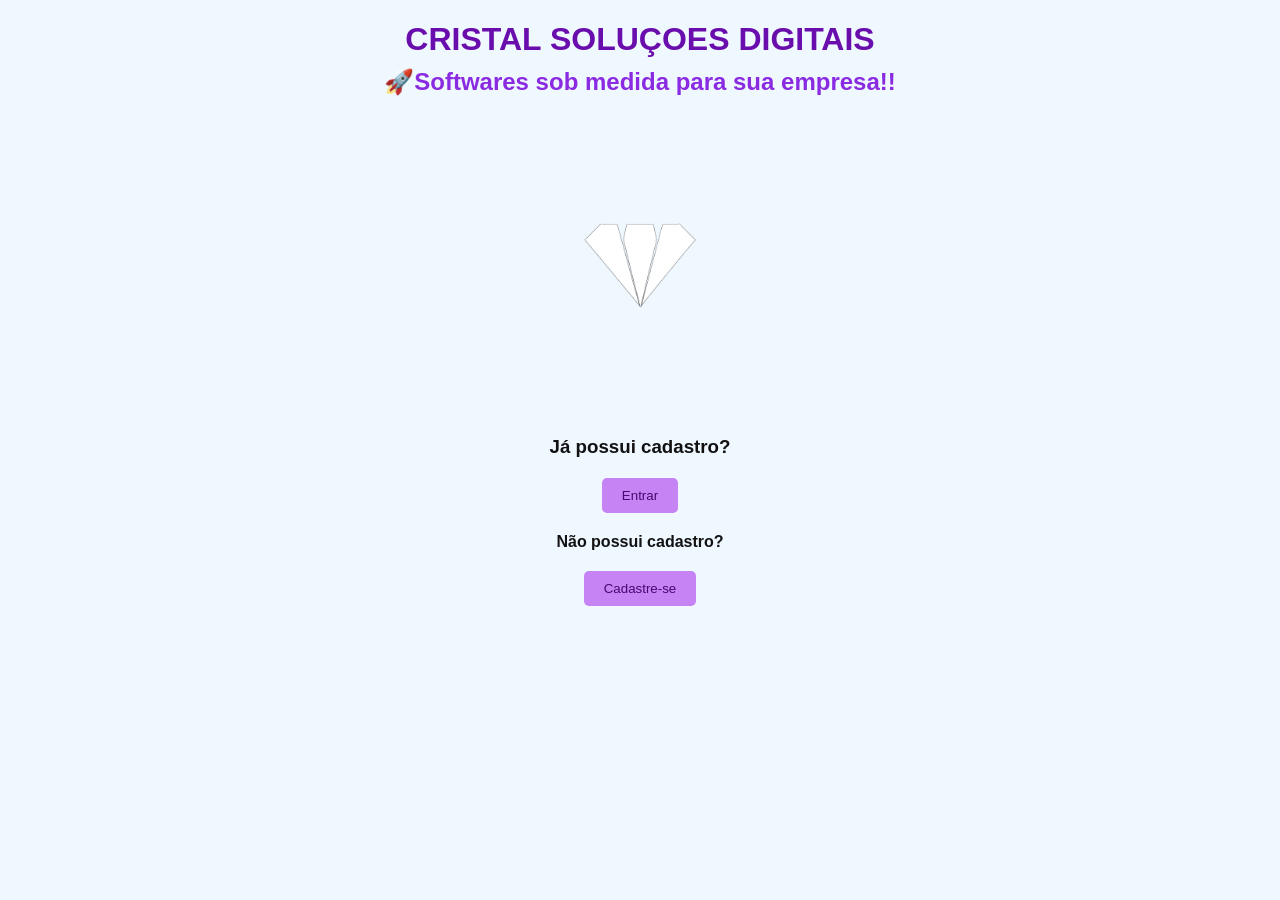
==== index.html @ 0fcba5d9 "Atualizando site cristal" ====
<!DOCTYPE html>
<html lang="en">
<head>
    <meta charset="UTF-8">
    <meta name="viewport" content="width=device-width, initial-scale=1.0">
    <title>AAP1</title>
    <link rel="stylesheet" href="AAP1.CSS">
</head>
<body>
    <h1>CRISTAL SOLUÇOES DIGITAIS</h1>

    <h2>🚀Softwares sob medida para sua empresa!!</h2>

    <img src="logo.png" alt="">
    

    <h3>Já possui cadastro? <button><a href="Entrada_dados.html">Entrar</a></button></h3>
    

    <h4>Não possui cadastro? <button><a href="cadastro.html">Cadastre-se</a></button></h4>



















</body>
</html>
---- AAP1.CSS ----
body {
    font-family: Arial, sans-serif;
    background-color: #F0F8FF;
    color: #333;
}



h1 {
    color: #6a0dad;
    text-align: center;
    margin-bottom: 10px;
}
h2 {
    color: #8A2BE2;
    text-align: center;
    margin-top: 10px;
}

img {
    display: block;
    margin: 20px auto;
    max-width: 200px;

}


a {
    color: #45096f;
    text-decoration: none;
}


h3 {
    color: #121112;
    text-align: center;
    margin-top: 20px;
}

h4 {
    color: #131213;
    text-align: center;
    margin-top: 20px;
}

button {
    display: block;
    margin: 20px auto;
    padding: 10px 20px;
    background-color: #c583f4;
    color: white;
    border: none;
    border-radius: 5px;
    cursor: center;
}
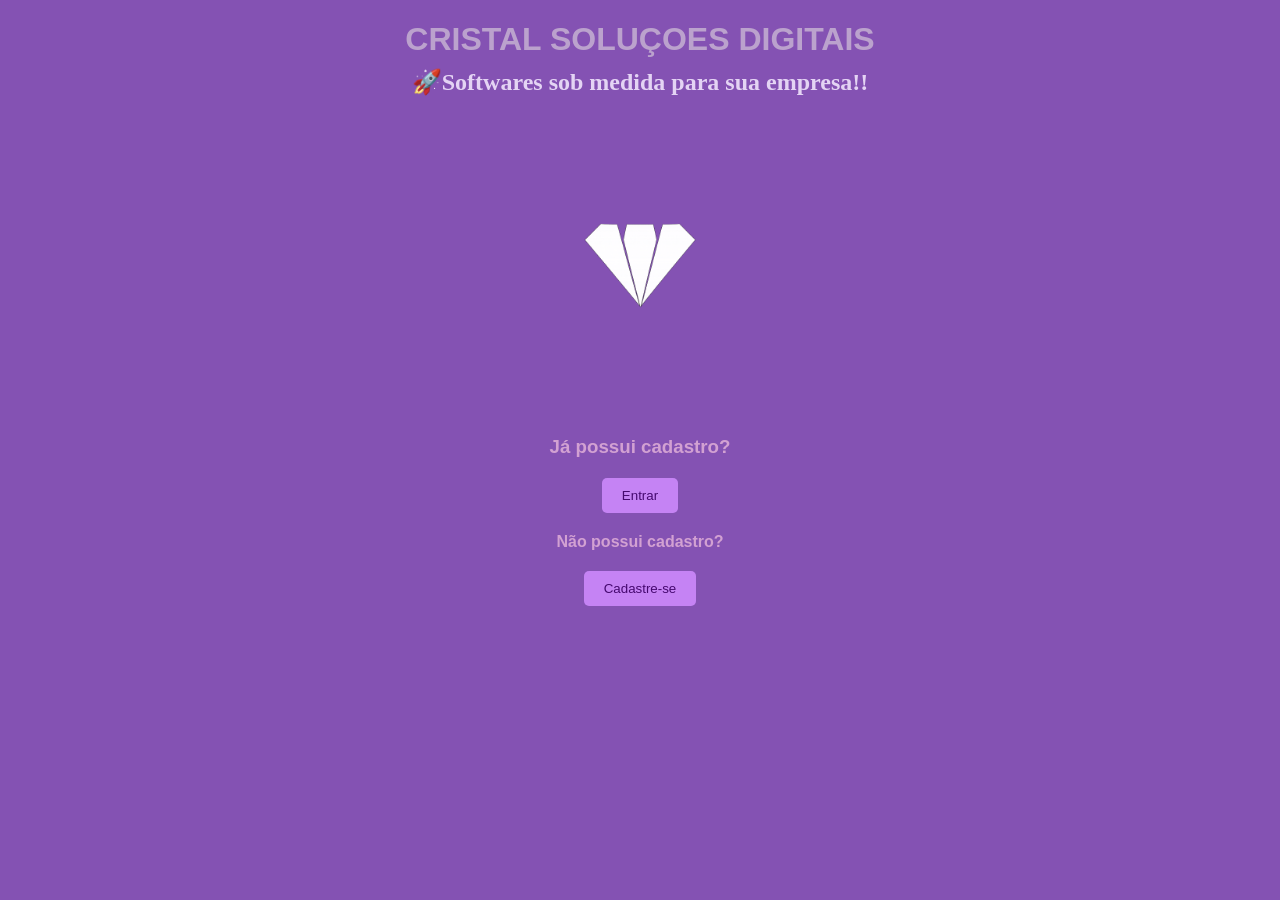
==== commit 4f31d89d: "Atualizando site cristal" ====
--- a/index.html
+++ b/index.html
@@ -20,22 +20,5 @@
     <h4>Não possui cadastro? <button><a href="cadastro.html">Cadastre-se</a></button></h4>
 
 
-
-
-
-
-
-
-
-
-
-
-
-
-
-
-
-
-
 </body>
-</html>+</html>
--- a/AAP1.CSS
+++ b/AAP1.CSS
@@ -1,20 +1,22 @@
 body {
     font-family: Arial, sans-serif;
-    background-color: #F0F8FF;
+    background-color: #7740abe6;
     color: #333;
 }
 
 
 
 h1 {
-    color: #6a0dad;
+    color: #bba2cd;
     text-align: center;
     margin-bottom: 10px;
+    font-family: 'Arial Black', sans-serif;
 }
 h2 {
-    color: #8A2BE2;
+    color: #e4d4f4;
     text-align: center;
     margin-top: 10px;
+    font-family:'Times New Roman', Times, serif;
 }
 
 img {
@@ -32,13 +34,13 @@
 
 
 h3 {
-    color: #121112;
+    color: #d2a1d2;
     text-align: center;
     margin-top: 20px;
 }
 
 h4 {
-    color: #131213;
+    color: #d2a1d2;
     text-align: center;
     margin-top: 20px;
 }
